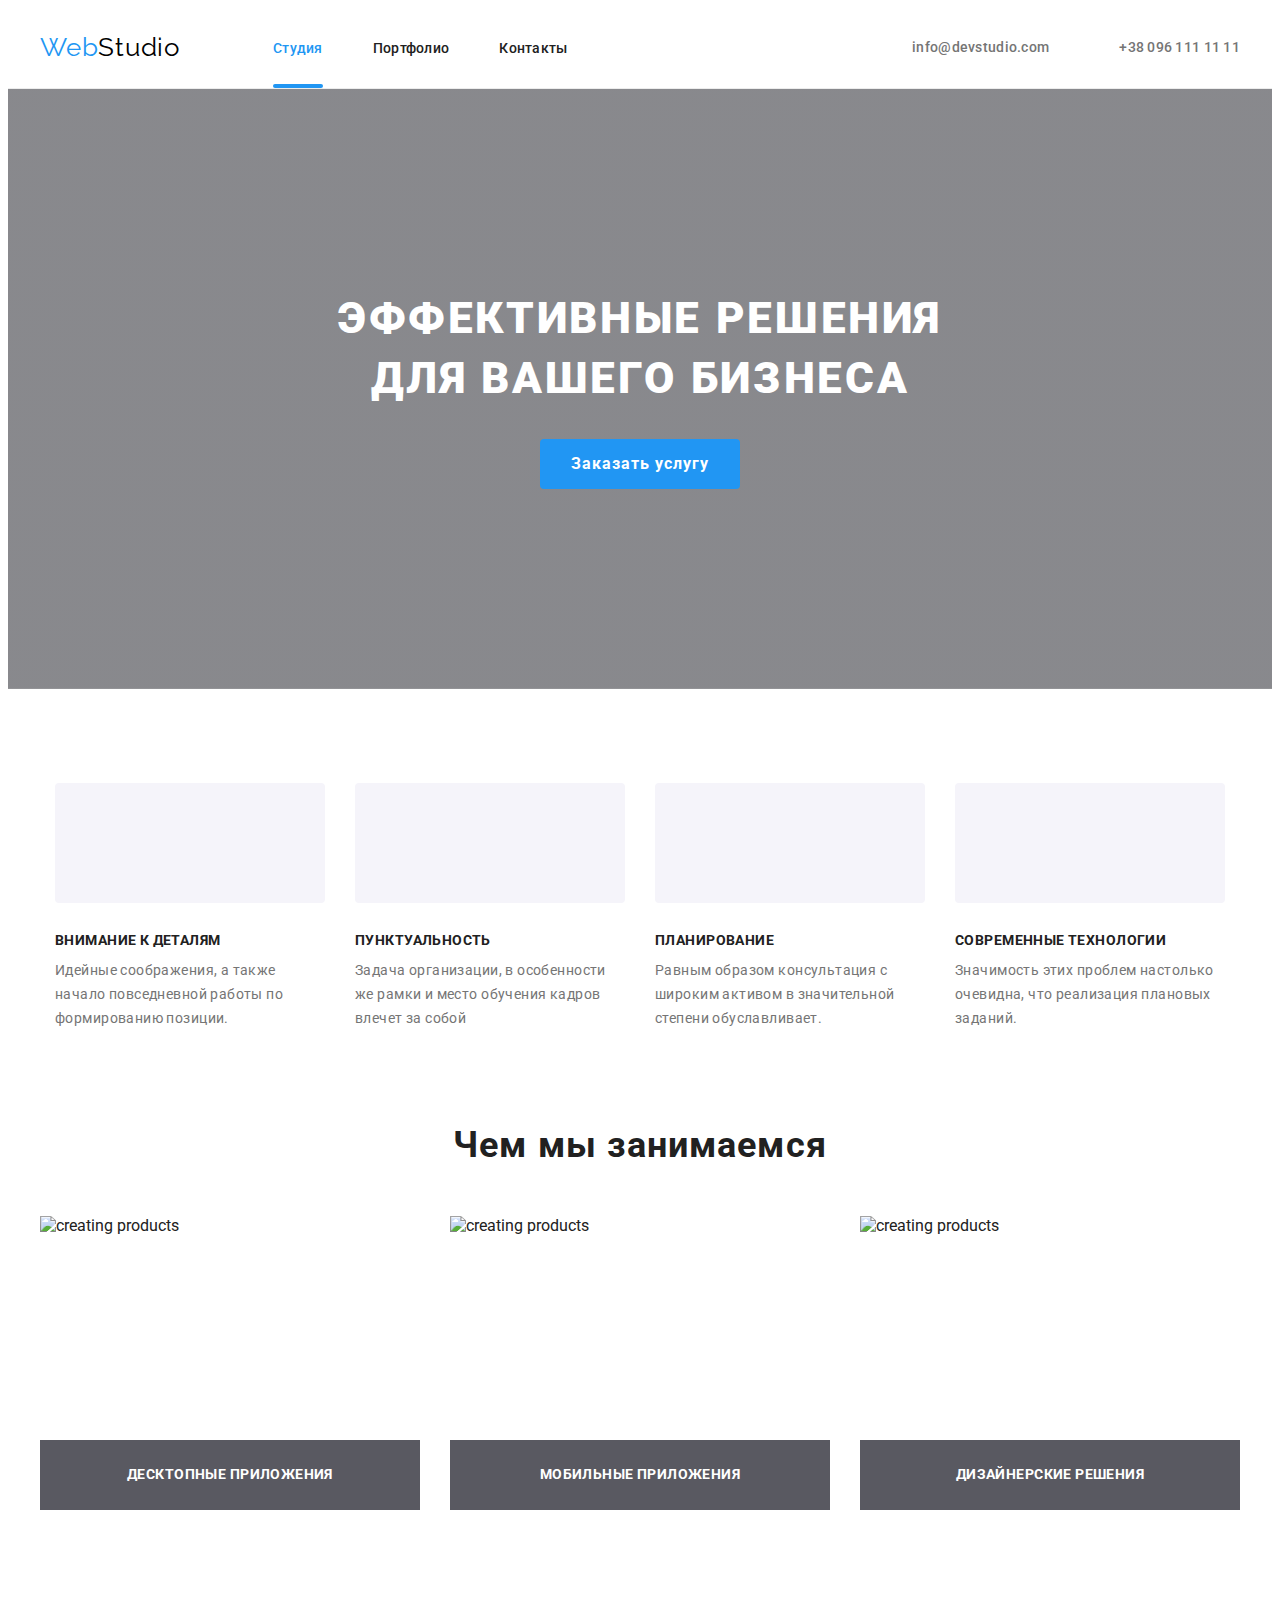
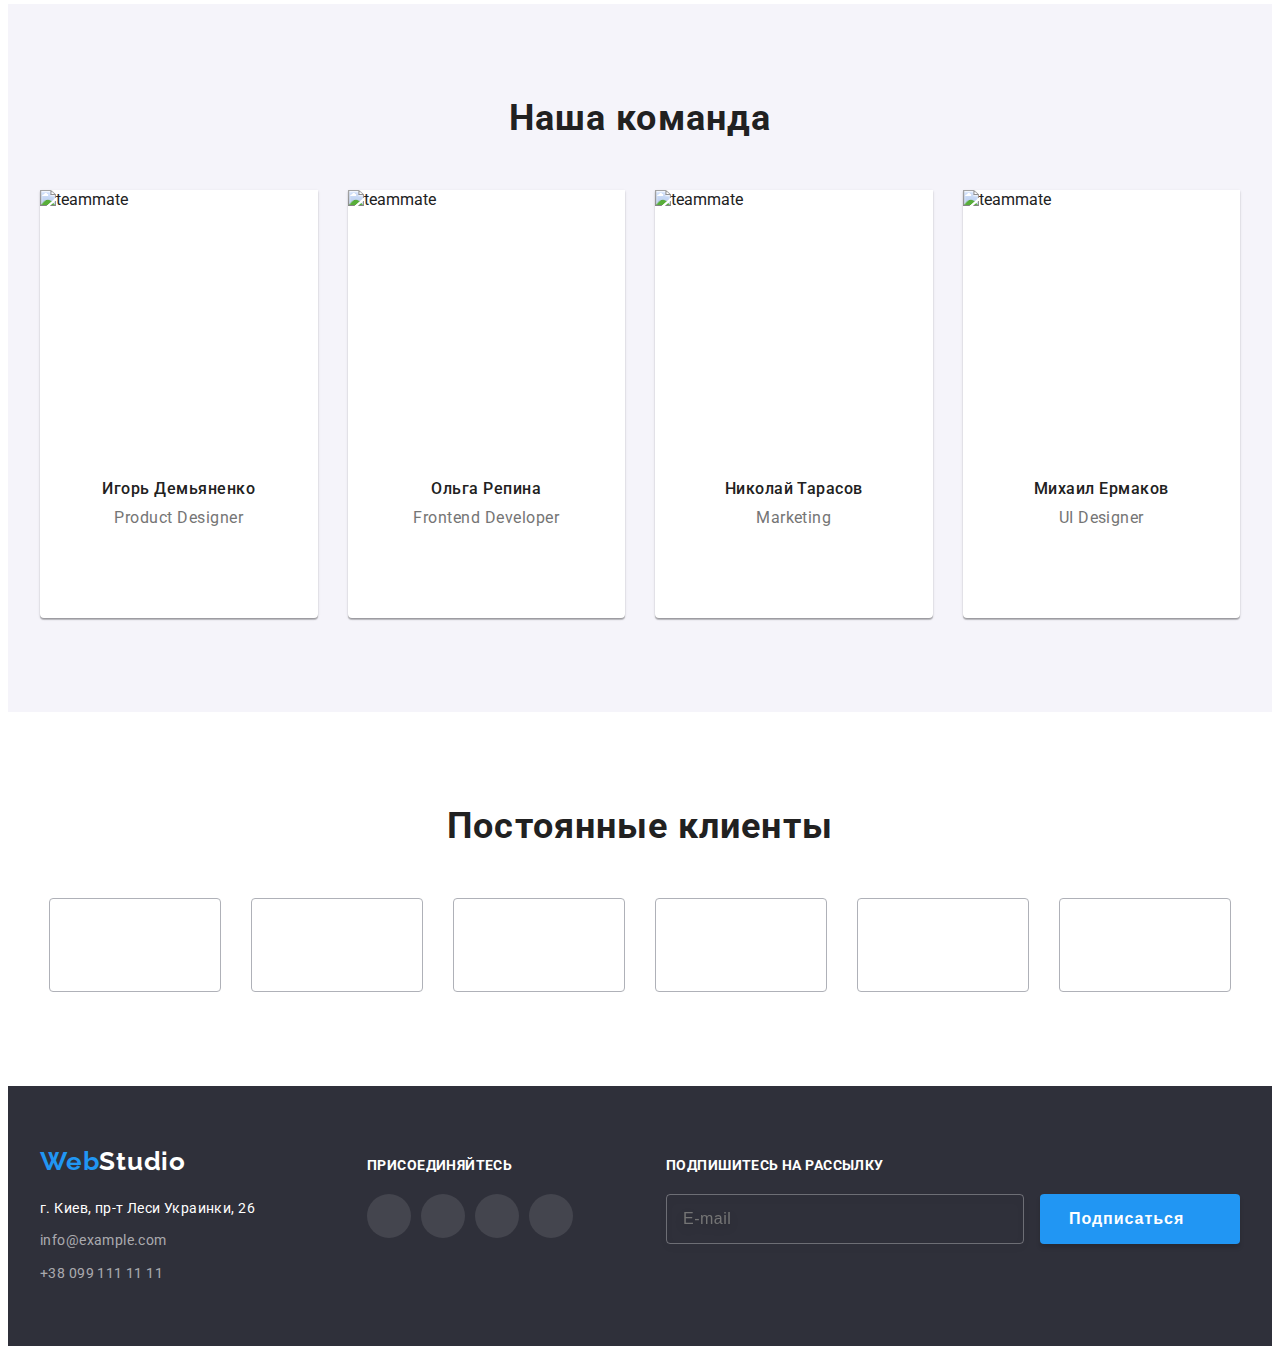
==== index.html @ 1bbb50ca "зробив sass" ====
<!DOCTYPE html>
<html lang="ru">
<head>
    <meta charset="UTF-8">
    <meta http-equiv="X-UA-Compatible" content="IE=edge">
    <meta name="viewport" content="width=device-width, initial-scale=1.0">
    <title>Webstudio</title>
    <link rel="preconnect" href="https://fonts.googleapis.com">
    <link rel="preconnect" href="https://fonts.gstatic.com" crossorigin>
    <link href="https://fonts.googleapis.com/css2?family=Raleway:wght@700&family=Roboto:wght@400;500;700;900&display=swap"
        rel="stylesheet">
    <link rel="stylesheet" href="./css/modern-normalize.css">
    <link rel="stylesheet" href="./css/main.css">
    
</head>
<body>
    <header class="header">
        <div class="container header-container">
        <nav class="navigation">
            <a class="header-logo" href="./index.html"><span class="current">Web</span>Studio</a>
                <ul class="header-list">
                    <li class="navigation-item"><a href="./index.html" class="navigation-link nav-underline"> <span class="current">Студия</span></a></li>
                    <li class="navigation-item"><a href="./portfolio.html" class="navigation-link">Портфолио</a></li>
                    <li class="navigation-item"><a href="" class="navigation-link">Контакты</a></li>
                </ul>
        </nav>
            <ul class="header-link">
                <li class="header-item"><a href="mailto:info@devstudio.com" class="header-link-mail">
                    <svg class="mail-icon" width="16" height="16"><use href="./images/icons.svg#icon-envelope"></use></svg>info@devstudio.com</a></li>
                <li class="header-item"><a href="tel:+380961111111" class="header-link-tel">
                    <svg class="tel-icon" width="10" height="16"><use href="./images/icons.svg#icon-smartphone"></use></svg>+38 096 111 11 11</a> </li>
            </ul>
        </div>
    </header>
    <main>

        <section class="hero">
            <div class="container">
                <h1 class="hero-slogan">Эффективные решения для вашего бизнеса</h1>
                <button type="button" class="hero-btn" data-modal-open>Заказать услугу</button> 
            </div>
        </section>    

        <section class="section">
            <div class="container">
            <h2 class="visually-hidden">Наши преимущества</h2>
            <ul class="about-list">
                <li class="about-item">
                    <div class="about-item-icon">
                        <svg class="item-icon" width="70" height="70">
                            <use href="./images/icons.svg#icon-antenna"></use>
                        </svg>
                    </div>
                    <h3 class="about-subtitle">Внимание к деталям</h3>
                    <p class="about-desc">Идейные соображения, а также начало повседневной работы по формированию позиции.</p>
                </li>
                <li class="about-item">
                    <div class="about-item-icon">
                        <svg class="item-icon" width="70" height="70">
                            <use href="./images/icons.svg#icon-clock"></use>
                        </svg>
                    </div>
                    <h3 class="about-subtitle">Пунктуальность</h3>
                    <p class="about-desc">Задача организации, в особенности же рамки и место обучения кадров влечет за собой</p>
                </li>
                <li class="about-item">
                    <div class="about-item-icon">
                        <svg class="item-icon" width="70" height="70">
                            <use href="./images/icons.svg#icon-diagram"></use>
                        </svg>
                    </div>
                    <h3 class="about-subtitle">Планирование</h3>
                    <p class="about-desc">Равным образом консультация с широким активом в значительной степени обуславливает.</p>
                </li>
                <li class="about-item">
                    <div class="about-item-icon">
                        <svg class=" " width="70" height="70">
                            <use href="./images/icons.svg#icon-astronaut"></use>
                        </svg>
                    </div>
                    <h3 class="about-subtitle">Современные технологии</h3>
                    <p class="about-desc">Значимость этих проблем настолько очевидна, что реализация плановых заданий.</p>
                </li>
            </ul>
            </div>
        </section>

        <section class="section about-tasks">
            <div class="container ">
            <h2 class="title title-about-tasks">Чем мы занимаемся</h2>
            <ul class="about-tasks-list">
                <li class="about-tasks-item">
                    <img src="./images/box-1.jpg" alt="creating products" width="370" height="294">
                    <h3 class="about-tasks-products">Десктопные приложения</h3>
                </li> 
                <li class="about-tasks-item">
                    <img src="./images/box-2.jpg" alt="creating products" width="370" height="294">
                    <h3 class="about-tasks-products">Мобильные приложения</h3>
                </li>
                <li class="about-tasks-item">
                    <img src="./images/box-3.jpg" alt="creating products" width="370" height="294">
                    <h3 class="about-tasks-products">Дизайнерские решения</h3>
                </li>
            </ul>
            </div>
        </section>

        <section class="section about-team">
            <div class="container">
            <h2 class="title">Наша команда</h2>
            <ul class="about-team-list">
                <li class="about-team-item">
                    <img src="./images/img-1.jpg" alt="teammate" width="270" height="260">
                    <div class="about-team-content">
                        <h3  class="workman">Игорь Демьяненко</h3>
                        <p class="speciality" lang="en">Product Designer</p>
                        <ul class="workman-social-list">
                            <li class="workman-social-item">
                                <a href="" class="workman-social-link">
                                <svg class="workman-social-icon" width="20" height="20">
                                    <use href="./images/icons.svg#icon-instagram"></use>
                                </svg>
                                </a>
                            </li>
                            <li class="workman-social-item">
                                <a href="" class="workman-social-link">
                                    <svg class="workman-social-icon" width="20" height="20">
                                    <use href="./images/icons.svg#icon-twitter"></use>
                                    </svg>
                                </a>
                            </li>
                            <li class="workman-social-item">
                                <a href="" class="workman-social-link">
                                    <svg class="workman-social-icon" width="20" height="20">
                                    <use href="./images/icons.svg#icon-facebook"></use>
                                    </svg>
                                </a>
                            </li>
                            <li class="workman-social-item">
                                <a href="" class="workman-social-link">
                                    <svg class="workman-social-icon" width="20" height="20">
                                    <use href="./images/icons.svg#icon-linkedin"></use>
                                    </svg>
                                </a>
                            </li>
                        </ul>
                    </div>
                </li>
                <li class="about-team-item">
                    <img src="./images/img-2.jpg" alt="teammate" width="270" height="260">
                    <div class="about-team-content">
                        <h3 class="workman">Ольга Репина</h3>
                        <p class="speciality" lang="en">Frontend Developer</p>
                        <ul class="workman-social-list">
                            <li class="workman-social-item">
                                <a href="" class="workman-social-link">
                                    <svg class="workman-social-icon" width="20" height="20">
                                        <use href="./images/icons.svg#icon-instagram"></use>
                                    </svg>
                                </a>
                            </li>
                            <li class="workman-social-item ">
                                <a href="" class="workman-social-link">
                                    <svg class="workman-social-icon" width="20" height="20">
                                        <use href="./images/icons.svg#icon-twitter"></use>
                                    </svg>
                                </a>
                            </li>
                            <li class="workman-social-item">
                                <a href="" class="workman-social-link">
                                    <svg class="workman-social-icon" width="20" height="20">
                                        <use href="./images/icons.svg#icon-facebook"></use>
                                    </svg>
                                </a>
                            </li>
                            <li class="workman-social-item">
                                <a href="" class="workman-social-link">
                                    <svg class="workman-social-icon" width="20" height="20">
                                        <use href="./images/icons.svg#icon-linkedin"></use>
                                    </svg>
                                </a>
                            </li>
                        </ul>
                    </div> 
                </li>
                <li class="about-team-item">
                    <img src="./images/img-3.jpg" alt="teammate" width="270" height="260">
                    <div class="about-team-content"> 
                        <h3 class="workman">Николай Тарасов</h3>
                        <p class="speciality" lang="en">Marketing</p>
                        <ul class="workman-social-list">
                            <li class="workman-social-item">
                                <a href="" class="workman-social-link">
                                    <svg class="workman-social-icon" width="20" height="20">
                                        <use href="./images/icons.svg#icon-instagram"></use>
                                    </svg>
                                </a>
                            </li>
                            <li class="workman-social-item">
                                <a href="" class="workman-social-link">
                                    <svg class="workman-social-icon" width="20" height="20">
                                        <use href="./images/icons.svg#icon-twitter"></use>
                                    </svg>
                                </a>
                            </li>
                            <li class="workman-social-item">
                                <a href="" class="workman-social-link">
                                    <svg class="workman-social-icon" width="20" height="20">
                                        <use href="./images/icons.svg#icon-facebook"></use>
                                    </svg>
                                </a>
                            </li>
                            <li class="workman-social-item">
                                <a href="" class="workman-social-link">
                                    <svg class="workman-social-icon" width="20" height="20">
                                        <use href="./images/icons.svg#icon-linkedin"></use>
                                    </svg>
                                </a>
                            </li>
                        </ul>
                    </div>
                </li>
                <li class="about-team-item">
                    <img src="./images/img-4.jpg" alt="teammate" width="270" height="260">
                    <div class="about-team-content"> 
                        <h3 class="workman">Михаил Ермаков</h3>
                        <p class="speciality" lang="en">UI Designer</p>
                        <ul class="workman-social-list">
                            <li class="workman-social-item">
                                <a href="" class="workman-social-link">
                                    <svg class="workman-social-icon" width="20" height="20">
                                        <use href="./images/icons.svg#icon-instagram"></use>
                                    </svg>
                                </a>
                            </li>
                            <li class="workman-social-item">
                                <a href="" class="workman-social-link">
                                    <svg class="workman-social-icon" width="20" height="20">
                                        <use href="./images/icons.svg#icon-twitter"></use>
                                    </svg>
                                </a>
                            </li>
                            <li class="workman-social-item">
                                <a href="" class="workman-social-link">
                                    <svg class="workman-social-icon" width="20" height="20">
                                        <use href="./images/icons.svg#icon-facebook"></use>
                                    </svg>
                                </a>
                            </li>
                            <li class="workman-social-item">
                                <a href="" class="workman-social-link">
                                    <svg class="workman-social-icon" width="20" height="20">
                                        <use href="./images/icons.svg#icon-linkedin"></use>
                                    </svg>
                                </a>
                            </li>
                        </ul>
                    </div>
                </li>
            </ul>
            </div>
        </section>

        <section class="section clients">
            <div class="container">
                <h2 class="title">Постоянные клиенты</h2>
                <ul class="clients-links-list">
                    <li class="clients-links-item">
                        <a class="client-link" href=""><svg class="client-link-icon"> 
                            <use href="./images/icons.svg#icon-first-client"></use>
                        </svg></a></li>
                    <li class="clients-links-item">
                        <a class="client-link" href=""><svg class="client-link-icon">
                        <use href="./images/icons.svg#icon-second-client"></use>
                    </svg></a></li>
                    <li class="clients-links-item">
                        <a class="client-link" href=""><svg class="client-link-icon">
                        <use href="./images/icons.svg#icon-third-client"></use>
                    </svg></a></li>
                    <li class="clients-links-item">
                        <a class="client-link" href=""><svg class="client-link-icon">
                        <use href="./images/icons.svg#icon-fourth-client"></use>
                    </svg></a></li>
                    <li class="clients-links-item">
                        <a class="client-link" href=""><svg class="client-link-icon">
                        <use href="./images/icons.svg#icon-fifth-client"></use>
                    </svg></a></li>
                    <li class="clients-links-item">
                        <a class="client-link" href=""><svg class="client-link-icon">
                        <use href="./images/icons.svg#icon-sixth-client"></use>
                    </svg></a></li>
                </ul>
            </div>
        </section>

    </main>

    <footer class="footer">
        <div class="container">
            <div class="footer-container">
                <div class="main-address">
                <a class="footer-logo" href="./index.html"><span class="current">Web</span>Studio</a>
                <address class="footer-contacts">
                    <ul class="footer-list">
                        <li class="footer-item-map">
                            <a class="footer-link-map" href="https://goo.gl/maps/9u9kL7aFhhk2bSxa9" target="_blank" rel="noopener noreferrer nofollow">г. Киев, пр-т Леси Украинки, 26</a>
                        </li>
                        <li class="footer-item-mail">
                            <a class="footer-link" href="mailto:info@example.com">info@example.com</a>
                        </li>
                        <li class="footer-item-tel">
                            <a class="footer-link" href="tel:+380991111111">+38 099 111 11 11</a>
                        </li>
                    </ul>
                </address>
                </div>
                <div class="footer-social-links">
                    <p class="footer-subtitle">присоединяйтесь</p>
                    <ul class="footer-social-list">
                        <li class="footer-social-item">
                        <a class="footer-social-link" href="">
                            <svg class="footer-social-icon" width="20" height="20">
                                <use href="./images/icons.svg#icon-instagram"></use>
                            </svg>
                        </a>
                        </li>
                        <li class="footer-social-item">
                        <a class="footer-social-link" href="">
                            <svg class="footer-social-icon" width="20" height="20">
                                <use href="./images/icons.svg#icon-twitter"></use>
                            </svg>
                        </a>
                        </li>
                        <li class="footer-social-item">
                        <a class="footer-social-link" href="">
                            <svg class="footer-social-icon" width="20" height="20">
                                <use href="./images/icons.svg#icon-facebook"></use>
                            </svg>
                        </a>
                        </li>
                        <li class="footer-social-item">
                        <a class="footer-social-link" href="">
                            <svg class="footer-social-icon" width="20" height="20">
                                <use href="./images/icons.svg#icon-linkedin"></use>
                            </svg>
                        </a>
                        </li>
                    </ul>
                </div>
                <div class="subscription">
                    <p class="footer-subtitle">Подпишитесь на рассылку</p>
                    <form class="footer-form">
                        <input class="footer-form-input" type="email" name="user-email" id="email" placeholder="E-mail" required>
                        <button class="subscription-btn" type="submit">Подписаться 
                            <svg class="subscription-icon" width="24" height="24">
                                <use href="./images/icons.svg#icon-send">
                                </use>
                            </svg>
                        </button>
                    </form>
                </div>
            </div>
        </div>
    </footer>
    <div class="backdrop is-hidden" data-modal>
        <div class="modal">
            <p class="modal-title">Оставьте свои данные, мы вам перезвоним</p>
            <form class="form modal-form">
                <div role="group" class="form-field">
                    <label class="form-label" for="name">Имя</label>
                    <div class="modal-input-wrap">
                        <input class="form-input" type="text" name="user-name" id="name" required>
                        <svg class="modal-icon" width="18" height="18">
                            <use href="./images/icons.svg#icon-person-black"></use>
                        </svg>
                    </div>
                </div>
                <div role="group" class="form-field">
                    <label class="form-label" for="tel">Телефон</label>
                    <div class="modal-input-wrap">
                        <input class="form-input" type="tel" name="user-number" id="tel" required>
                        <svg class="modal-icon" width="18" height="18">
                            <use href="./images/icons.svg#icon-phone-black"></use>
                        </svg>
                    </div>
                </div>
                <div role="group" class="form-field">
                    <label class="form-label" for="modal-email">Почта</label>
                    <div class="modal-input-wrap">
                        <input class="form-input" type="email" name="user-email" id="modal-email">
                        <svg class="modal-icon" width="18" height="18">
                            <use href="./images/icons.svg#icon-email-black"></use>
                        </svg>
                    </div>
                </div>
                <div role="group" class="modal-comment form-field">
                    <label class="form-label" for="comment">Комментарий</label>
                    <textarea class="form-comment" name="comment" id="comment" placeholder="Введите текст"></textarea>
                </div>
                <div class="checkbox-block form-field">
                    <input type="checkbox" 
                        class="modal-check visually-hidden" 
                        name="modal-check" 
                        id="modal-check" 
                        value=""> 
                    <label for="modal-check" class="modal-check-text">
                        <span>
                            <svg class="modal-check-icon" width="16" height="15">
                                <use href="./images/icons.svg#icon-check"></use>
                            </svg>
                        </span> 
                        Соглашаюсь с рассылкой и принимаю <a class="policy-link" href="">Условия договора</a> 
                    </label>
                </div>
                <div class="modal-submit">
                    <button class="modal-submit-btn" type="submit">Отправить</button>
                </div>
            </form>
            <button type="button" class="close-modal" data-modal-close>
                <svg class="close-modal-icon" width="11" height="11">
                    <use href="./images/icons.svg#icon-close-modal"></use>
                </svg>
            </button>
        </div>
    </div>
    <script src="./js/modal.js"></script>
    
</body>
</html>
---- css/main.css ----
:root {
  --accent-color: #2196F3;
  --header-logo-color: #000000;
  --navigation-text-color: #212121;
  --header-text-color: #757575;
  --hero-text-color: #FFFFFF;
  --hero-back-color: #2196F3;
  --about-subtitle-color: #212121;
  --about-desc-color: #757575;
  --title-text-color: #212121;
  --footer-logo-color: #FFFFFF;
  --footer-text-color: #FFFFFF;
  --footer-links-color: rgba(255, 255, 255, 0.6);
  --hero-background-color: #C4C4C4;
  --filter-title-color:#212121;
  --footer-back-color: #2F303A;
  --timing-function: cubic-bezier(0.4, 0, 0.2, 1);
}

p, h1, h2, h3, h4, h5, h6 {
  margin: 0;
}

ul {
  list-style: none;
  margin: 0;
  padding: 0;
}

button {
  cursor: pointer;
}

img {
  display: block;
}

body {
  font-family: "Roboto", sans-serif;
  color: #212121;
}

a {
  text-decoration: none;
}

textarea {
  resize: none;
}

.current {
  color: var(--accent-color);
}

.container {
  width: 1200px;
  padding-left: 15px;
  padding-right: 15px;
  margin: 0 auto;
}

.visually-hidden {
  position: absolute;
  white-space: nowrap;
  width: 1px;
  height: 1px;
  overflow: hidden;
  border: 0;
  padding: 0;
  clip: rect(0 0 0 0);
  clip-path: inset(50%);
  margin: -1px;
}

.header {
  padding-top: 24px;
  padding-bottom: 25px;
  border-bottom: 1px solid #ECECEC;
}

.header-container {
  display: flex;
  align-items: center;
}

.navigation {
  display: flex;
  align-items: center;
}

.header-logo {
  font-family: "Raleway", sans-serif;
  font-size: 26px;
  line-height: 1.2;
  letter-spacing: 0.03em;
  color: var(--header-logo-color);
  margin-right: 93px;
}

.header-list {
  display: flex;
}

.navigation-item + .navigation-item {
  margin-left: 50px;
}

.navigation-link {
  position: relative;
  font-weight: 500;
  font-size: 14px;
  line-height: 1.14;
  letter-spacing: 0.02em;
  color: var(--navigation-text-color);
  padding-top: 32px;
  padding-bottom: 32px;
  transition: color 250ms var(--timing-function);
}

.navigation-link:hover, .navigation-link:focus {
  color: var(--accent-color);
}

.nav-underline::after {
  content: "";
  position: absolute;
  left: 0;
  bottom: 0;
  display: block;
  width: 100%;
  height: 4px;
  border-radius: 2px;
  background-color: var(--accent-color);
  transition: opacity 250ms var(--timing-function);
}

.header-link {
  display: flex;
  margin-left: auto;
}

.header-item {
  margin-left: 50px;
}

.header-link-mail, .header-link-tel {
  align-items: center;
  display: flex;
  font-weight: 500;
  font-size: 14px;
  line-height: 1.14;
  letter-spacing: 0.02em;
  color: var(--header-text-color);
  transition: color 250ms var(--timing-function);
}

.header-link-mail:hover, .header-link-mail:focus, .header-link-tel:hover, .header-link-tel:focus {
  color: var(--accent-color);
}

.mail-icon, .tel-icon {
  fill: currentColor;
  margin-right: 10px;
}

.hero {
  background-color: var(--hero-background-color);
  background-image: linear-gradient(rgba(47, 48, 58, 0.4), rgba(47, 48, 58, 0.4)), url(../images/hero-bg.jpg);
  background-repeat: no-repeat;
  background-position: center;
  background-size: cover;
  text-align: center;
  padding: 200px 0;
  max-width: 1600px;
  margin: 0 auto;
}

.hero-slogan {
  font-weight: 900;
  font-size: 44px;
  line-height: 1.36;
  text-align: center;
  letter-spacing: 0.06em;
  text-transform: uppercase;
  color: var(--hero-text-color);
  width: 696px;
  margin: 0 auto;
}

.hero-btn {
  font-family: inherit;
  font-weight: 700;
  font-size: 16px;
  line-height: 1.87;
  letter-spacing: 0.06em;
  background-color: var(--accent-color);
  color: var(--hero-text-color);
  border-radius: 4px;
  border: 0px;
  min-width: 200px;
  height: 50px;
  margin-top: 30px;
  transition: box-shadow 250ms var(--timing-function);
}

.hero-btn:hover, .hero-btn:focus {
  box-shadow: 0px 4px 4px rgba(0, 0, 0, 0.15);
}

.section {
  padding-top: 94px;
  padding-bottom: 94px;
}

.about-list {
  display: flex;
  justify-content: center;
}

.about-item {
  width: 270px;
}

.about-item-icon {
  height: 120px;
  background: #F5F4FA;
  border-radius: 4px;
  display: flex;
  align-items: center;
  justify-content: center;
}

.item-icon {
  display: flex;
}

.about-item + .about-item {
  margin-left: 30px;
}

.about-subtitle {
  font-weight: bold;
  font-size: 14px;
  line-height: 1.14;
  letter-spacing: 0.03em;
  text-transform: uppercase;
  color: var(--about-subtitle-color);
  margin-bottom: 10px;
  margin-top: 30px;
}

.about-desc {
  font-size: 14px;
  line-height: 1.71;
  letter-spacing: 0.03em;
  color: var(--about-desc-color);
}

.title {
  font-size: 36px;
  line-height: 1.16;
  text-align: center;
  letter-spacing: 0.03em;
  color: var(--title-text-color);
  margin-bottom: 50px;
}

.about-tasks {
  padding-top: 0px;
}

.about-tasks-list {
  display: flex;
  margin-left: -30px;
  margin-bottom: -30px;
  flex-wrap: wrap;
}

.about-tasks-item {
  position: relative;
  flex-basis: calc(100% / 3 - 30px);
  margin-left: 30px;
  margin-bottom: 30px;
}

.about-tasks-products {
  position: absolute;
  bottom: 0;
  width: 100%;
  height: 70px;
  display: flex;
  justify-content: center;
  align-items: center;
  font-weight: 700;
  font-size: 14px;
  line-height: 1.14;
  letter-spacing: 0.03em;
  text-transform: uppercase;
  background: rgba(47, 48, 58, 0.8);
  color: #FFFFFF;
}

.about-team {
  background: #F5F4FA;
}

.about-team-list {
  display: flex;
  margin-left: -30px;
  margin-bottom: -30px;
  flex-wrap: wrap;
}

.about-team-item {
  flex-basis: calc(100% / 4 - 30px);
  margin-left: 30px;
  margin-bottom: 30px;
  box-shadow: 0px 1px 3px rgba(0, 0, 0, 0.12), 0px 1px 1px rgba(0, 0, 0, 0.14), 0px 2px 1px rgba(0, 0, 0, 0.2);
  background: #FFFFFF;
  border-radius: 0px 0px 4px 4px;
}

.about-team-content {
  text-align: center;
  padding-top: 30px;
  padding-bottom: 30px;
}

.workman {
  font-weight: 500;
  font-size: 16px;
  line-height: 1.18;
  letter-spacing: 0.03em;
  color: var(--title-text-color);
  margin-bottom: 10px;
}

.speciality {
  font-size: 16px;
  line-height: 1.18;
  letter-spacing: 0.03em;
  color: var(--about-desc-color);
  margin-bottom: 16px;
}

.workman-social-list {
  display: flex;
  justify-content: center;
}

.workman-social-link {
  width: 44px;
  height: 44px;
  border-radius: 50%;
  display: flex;
  align-items: center;
  justify-content: center;
  color: #AFB1B8;
  transition: color 250ms var(--timing-function), background-color 250ms var(--timing-function);
}

.workman-social-link:hover, .workman-social-link:focus {
  color: #FFFFFF;
  background-color: var(--accent-color);
}

.workman-social-icon {
  fill: currentColor;
}

.clients-links-list {
  display: flex;
  justify-content: center;
}

.clients-links-item + .clients-links-item {
  margin-left: 30px;
}

.client-link {
  width: 170px;
  height: 92px;
  border: 1px solid;
  display: flex;
  align-items: center;
  justify-content: center;
  border-radius: 4px;
  color: #afb1b8;
  transition: color 250ms var(--timing-function), border-color 250ms var(--timing-function);
}

.client-link:hover, .client-link:focus {
  color: var(--accent-color);
  border-color: var(--accent-color);
}

.client-link-icon {
  width: 106px;
  height: 60px;
  fill: currentColor;
}

.footer {
  background-color: var(--footer-back-color);
  max-width: 1600px;
  margin: 0 auto;
  padding-top: 60px;
  padding-bottom: 60px;
}

.footer-container {
  display: flex;
  align-items: baseline;
}

.main-address {
  flex-grow: 1;
  margin-right: 70px;
}

.footer-logo {
  display: block;
  font-family: "Raleway", sans-serif;
  font-weight: 700;
  font-size: 26px;
  line-height: 1.19;
  letter-spacing: 0.03em;
  color: var(--footer-logo-color);
  margin-bottom: 20px;
}

.footer-link-map {
  font-style: normal;
  font-size: 14px;
  line-height: 1.71;
  letter-spacing: 0.03em;
  color: white;
  margin-bottom: 9px;
  transition: color 250ms var(--timing-function);
}

.footer-link-map:hover, .footer-link-map:focus {
  color: var(--accent-color);
}

.footer-link {
  font-style: normal;
  font-size: 14px;
  line-height: 1.71;
  letter-spacing: 0.03em;
  color: var(--footer-links-color);
  transition: color 250ms var(--timing-function);
}

.footer-link:hover, .footer-link:focus {
  color: var(--accent-color);
}

.footer-item-map {
  margin-bottom: 9px;
}

.footer-item-mail {
  margin-bottom: 9px;
}

.footer-subtitle {
  display: inline-block;
  font-weight: 700;
  font-size: 14px;
  line-height: 1.14;
  letter-spacing: 0.03em;
  text-transform: uppercase;
  color: var(--footer-text-color);
  margin-bottom: 20px;
}

.footer-social-list {
  display: flex;
  justify-content: center;
}

.footer-social-item + .footer-social-item {
  margin-left: 10px;
}

.footer-social-link {
  width: 44px;
  height: 44px;
  border-radius: 50%;
  display: flex;
  align-items: center;
  justify-content: center;
  background: rgba(255, 255, 255, 0.1);
  transition: background-color 250ms var(--timing-function);
}

.footer-social-link:hover, .footer-social-link:focus {
  background-color: var(--accent-color);
}

.footer-social-icon {
  fill: var(--footer-text-color);
}

.subscription {
  margin-left: 93px;
}

.footer-form {
  justify-content: space-between;
}

.footer-form-input {
  width: 358px;
  height: 50px;
  background-color: transparent;
  border: 1px solid rgba(255, 255, 255, 0.3);
  box-sizing: border-box;
  filter: drop-shadow(0px 4px 4px rgba(0, 0, 0, 0.15));
  border-radius: 4px;
  padding-left: 16px;
  color: rgba(255, 255, 255, 0.6);
  font-size: 16px;
  line-height: 1.25;
  letter-spacing: 0.03em;
  display: inline-block;
}

.subscription-btn {
  width: 200px;
  height: 50px;
  background-color: var(--accent-color);
  box-shadow: 0px 4px 4px rgba(0, 0, 0, 0.15);
  border-radius: 4px;
  border: 0px;
  font-weight: 700;
  font-size: 16px;
  line-height: 1.87;
  letter-spacing: 0.06em;
  color: #FFFFFF;
  margin-left: 12px;
  padding: 10px 28px 10px 29px;
  display: inline-flex;
  align-items: center;
}

.subscription-icon {
  margin-left: 10px;
}

.backdrop {
  position: fixed;
  top: 0px;
  left: 0px;
  width: 100%;
  height: 100%;
  background-color: rgba(0, 0, 0, 0.2);
  opacity: 1;
  transition: opacity 250ms var(--timing-function);
}

.backdrop.is-hidden {
  opacity: 0;
  pointer-events: none;
}

.modal {
  position: absolute;
  top: 50%;
  left: 50%;
  transform: translate(-50%, -50%);
  min-width: 528px;
  min-height: 581px;
  background-color: #FFFFFF;
  padding: 15px;
  box-shadow: 0px 1px 3px rgba(0, 0, 0, 0.12), 0px 1px 1px rgba(0, 0, 0, 0.14), 0px 2px 1px rgba(0, 0, 0, 0.2);
  border-radius: 4px;
  padding: 40px;
}

.modal-title {
  font-style: normal;
  font-weight: 700;
  font-size: 20px;
  line-height: 1.15;
  text-align: center;
  letter-spacing: 0.03em;
  color: var(--about-subtitle-color);
  margin-bottom: 12px;
}

.form {
  width: 448px;
}

.form-field {
  display: flex;
  flex-direction: column;
  margin-bottom: 10px;
}

.form-label {
  display: block;
  font-style: normal;
  font-weight: normal;
  font-size: 12px;
  line-height: 1.16;
  letter-spacing: 0.01em;
  color: #757575;
  margin-bottom: 4px;
  position: relative;
}

.modal-input-wrap {
  position: relative;
}

.form-input {
  width: 100%;
  height: 40px;
  border: 1px solid rgba(33, 33, 33, 0.2);
  box-sizing: border-box;
  border-radius: 4px;
  padding-left: 42px;
  outline: none;
  cursor: pointer;
  transition: border-color 250ms var(--timing-function);
}

.form-input:focus {
  border-color: var(--accent-color);
}

.modal-icon {
  position: absolute;
  top: 50%;
  left: 12px;
  transform: translateY(-50%);
  transition: filter 250ms var(--timing-function), fill 250ms var(--timing-function);
}

.form-input:focus + .modal-icon {
  fill: var(--accent-color);
  filter: drop-shadow(0px 4px 4px rgba(0, 0, 0, 0.25));
}

.modal-comment {
  margin-bottom: -10px;
}

.form-comment {
  width: 100%;
  height: 120px;
  padding: 12px 16px;
  border: 1px solid rgba(33, 33, 33, 0.2);
  border-radius: 4px;
  outline: none;
  cursor: pointer;
  font: inherit;
  transition: border-color 250ms var(--timing-function);
}

.form-comment:focus {
  border-color: var(--accent-color);
}

.form-comment::placeholder {
  font-size: 14px;
  line-height: 1.14;
  letter-spacing: 0.01em;
  color: rgba(117, 117, 117, 0.5);
}

.checkbox-block {
  margin-top: 20px;
  margin-bottom: 30px;
  display: flex;
  align-items: center;
  justify-content: center;
}

.modal-check-text {
  display: flex;
  align-items: center;
  font-size: 14px;
  line-height: 1.71;
  letter-spacing: 0.03em;
  color: #757575;
}

.modal-check-icon {
  fill: transparent;
}

.modal-check-text span {
  width: 16px;
  height: 15px;
  border: 2px solid var(--about-subtitle-color);
  border-radius: 2px;
  margin-right: 7px;
  display: flex;
  align-items: center;
  justify-content: center;
}

.modal-check:checked + .modal-check-text > span {
  background-color: #2196F3;
  border: none;
}

.modal-check:checked + .modal-check-text svg {
  fill: var(--footer-logo-color);
}

.modal-submit {
  display: flex;
  justify-content: center;
}

.modal-submit-btn {
  width: 200px;
  height: 50px;
  background: #2196F3;
  box-shadow: 0px 4px 4px rgba(0, 0, 0, 0.15);
  border-radius: 4px;
  border: none;
  font-weight: 700;
  font-size: 16px;
  line-height: 1.87;
  letter-spacing: 0.06em;
  color: #FFFFFF;
}

.policy-link {
  text-decoration-line: underline;
  color: #2196F3;
}

.close-modal {
  position: absolute;
  width: 30px;
  height: 30px;
  background: #FFFFFF;
  border: 1px solid rgba(0, 0, 0, 0.1);
  border-radius: 50%;
  top: 8px;
  right: 8px;
}

.close-modal-icon {
  padding: auto;
  cursor: pointer;
  transition: fill 250ms var(--timing-function);
}

.close-modal-icon:hover {
  fill: var(--accent-color);
}

.filter-item + .filter-item {
  margin-left: 8px;
}

.filter-btn {
  font-family: inherit;
  font-weight: 500;
  font-size: 16px;
  line-height: 1.62;
  text-align: center;
  letter-spacing: 0.03em;
  border: 0px;
  border-radius: 4px;
  padding-top: 6px;
  padding-right: 22px;
  padding-bottom: 6px;
  padding-left: 22px;
  transition: color 250ms var(--timing-function), background-color 250ms var(--timing-function), box-shadow 250ms var(--timing-function);
}

.filter-btn:hover, .filter-btn:focus {
  color: var(--hero-text-color);
  background-color: var(--accent-color);
  box-shadow: 0px 3px 1px rgba(0, 0, 0, 0.1), 0px 1px 2px rgba(0, 0, 0, 0.08), 0px 2px 2px rgba(0, 0, 0, 0.12);
}

.filter-list {
  display: flex;
  margin-bottom: 50px;
  justify-content: center;
}

.projects-list {
  display: flex;
  margin-left: -30px;
  margin-bottom: -30px;
  flex-wrap: wrap;
}

.projects-item {
  flex-basis: calc(100% / 9 - 30px);
  margin-left: 30px;
  margin-bottom: 30px;
}

.projects-item-link {
  display: inline-block;
  transition: background-color 250ms var(--timing-function), box-shadow 250ms var(--timing-function);
}

.projects-item-link:hover, .projects-item-link:focus {
  background-color: #FFFFFF;
  box-shadow: 0px 1px 1px rgba(0, 0, 0, 0.12), 0px 4px 4px rgba(0, 0, 0, 0.06), 1px 4px 6px rgba(0, 0, 0, 0.16);
}

.projects-item-link:hover .project-overlay, .projects-item-link:focus .project-overlay {
  transform: translateY(0%);
}

.project-tumb {
  position: relative;
  overflow: hidden;
}

.project-overlay {
  position: absolute;
  top: 0;
  left: 0;
  width: 100%;
  height: 100%;
  background-color: rgba(33, 150, 243, 0.9);
  transform: translateY(150%);
  transition: transform 250ms var(--timing-function);
}

.project-text {
  position: absolute;
  top: 50%;
  left: 50%;
  transform: translate(-50%, -50%);
}

.project-content {
  background: #FFFFFF;
  border: 1px solid #EEEEEE;
  border-top: 0px;
  box-sizing: border-box;
  padding: 20px 24px;
  position: relative;
}

.project-name {
  font-size: 18px;
  line-height: 2.00;
  letter-spacing: 0.06em;
  color: var(--filter-title-color);
  margin-top: 20px;
  margin-bottom: 4px;
}

.project-type {
  font-size: 16px;
  line-height: 1.87;
  letter-spacing: 0.03em;
  color: var(--about-desc-color);
}

.hover-text {
  width: 322px;
  font-size: 18px;
  line-height: 1.56;
  letter-spacing: 0.03em;
  color: var(--hero-text-color);
}
/*# sourceMappingURL=main.css.map */
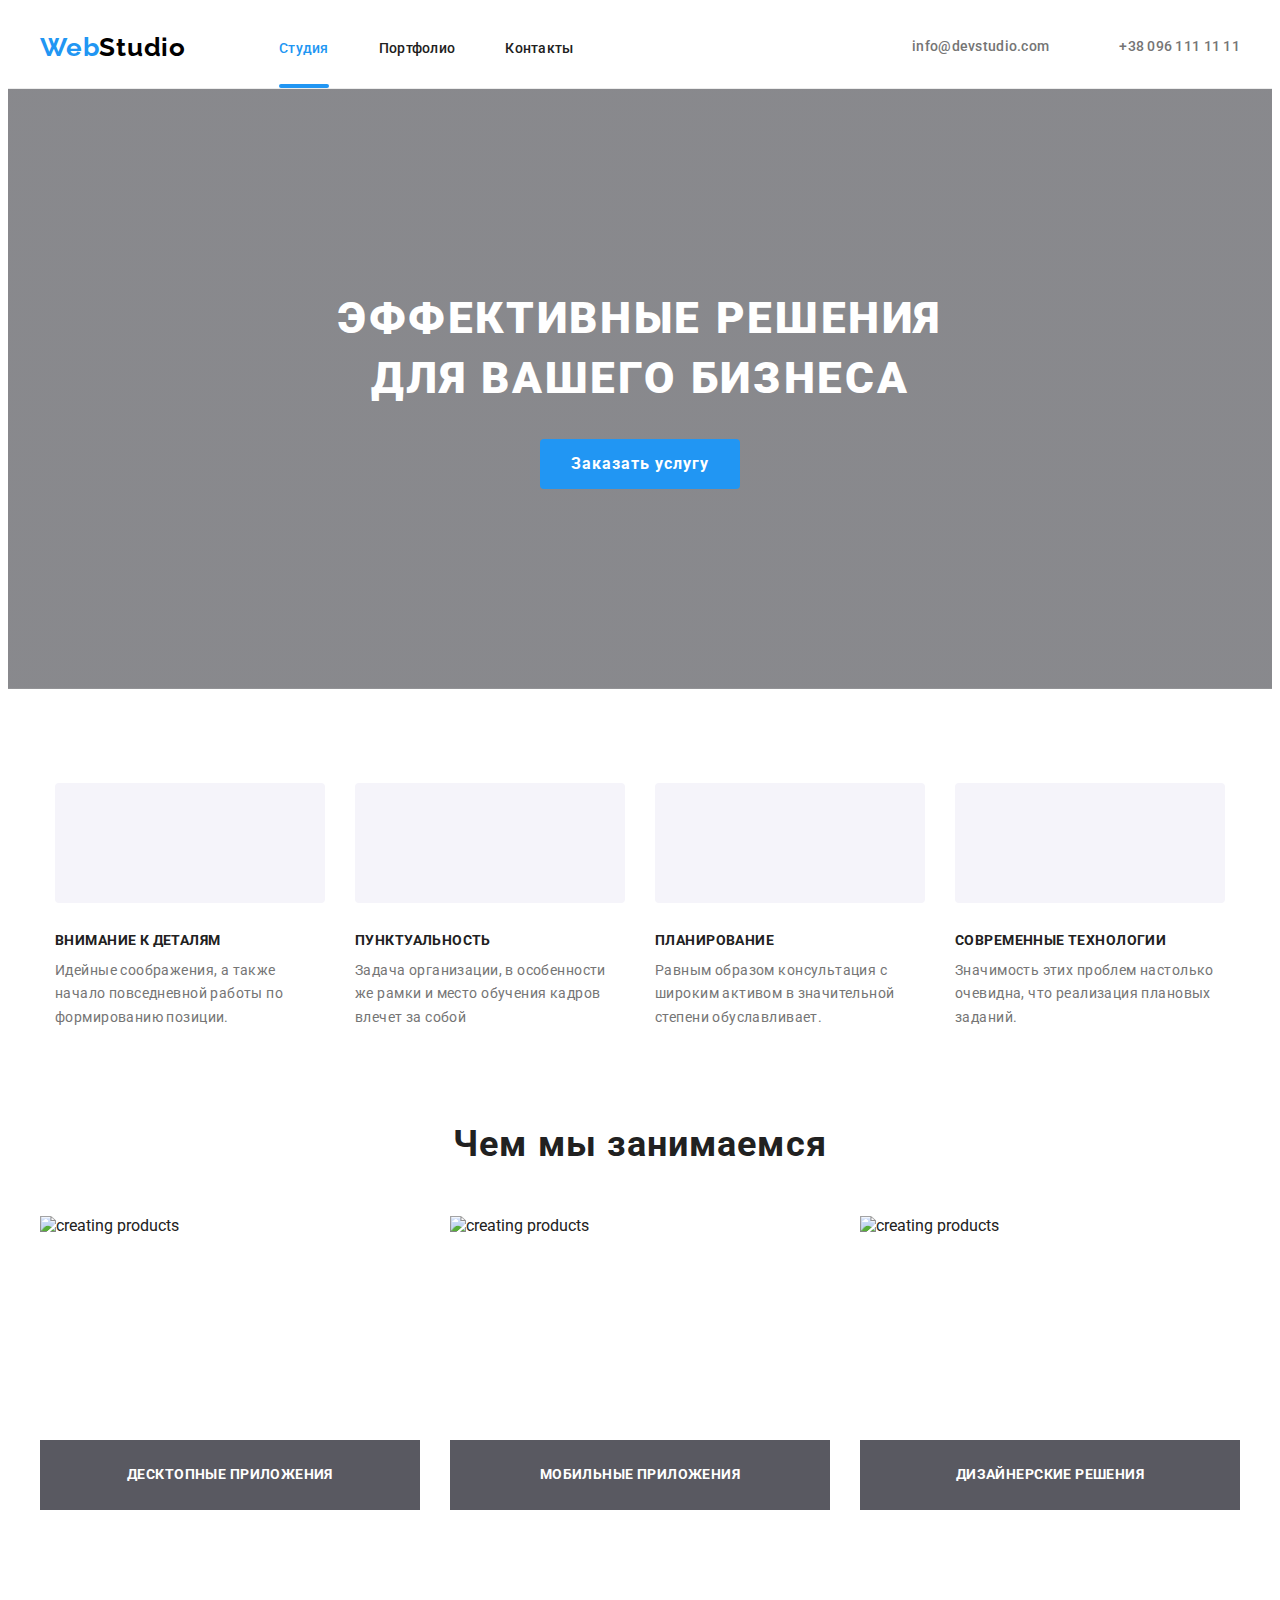
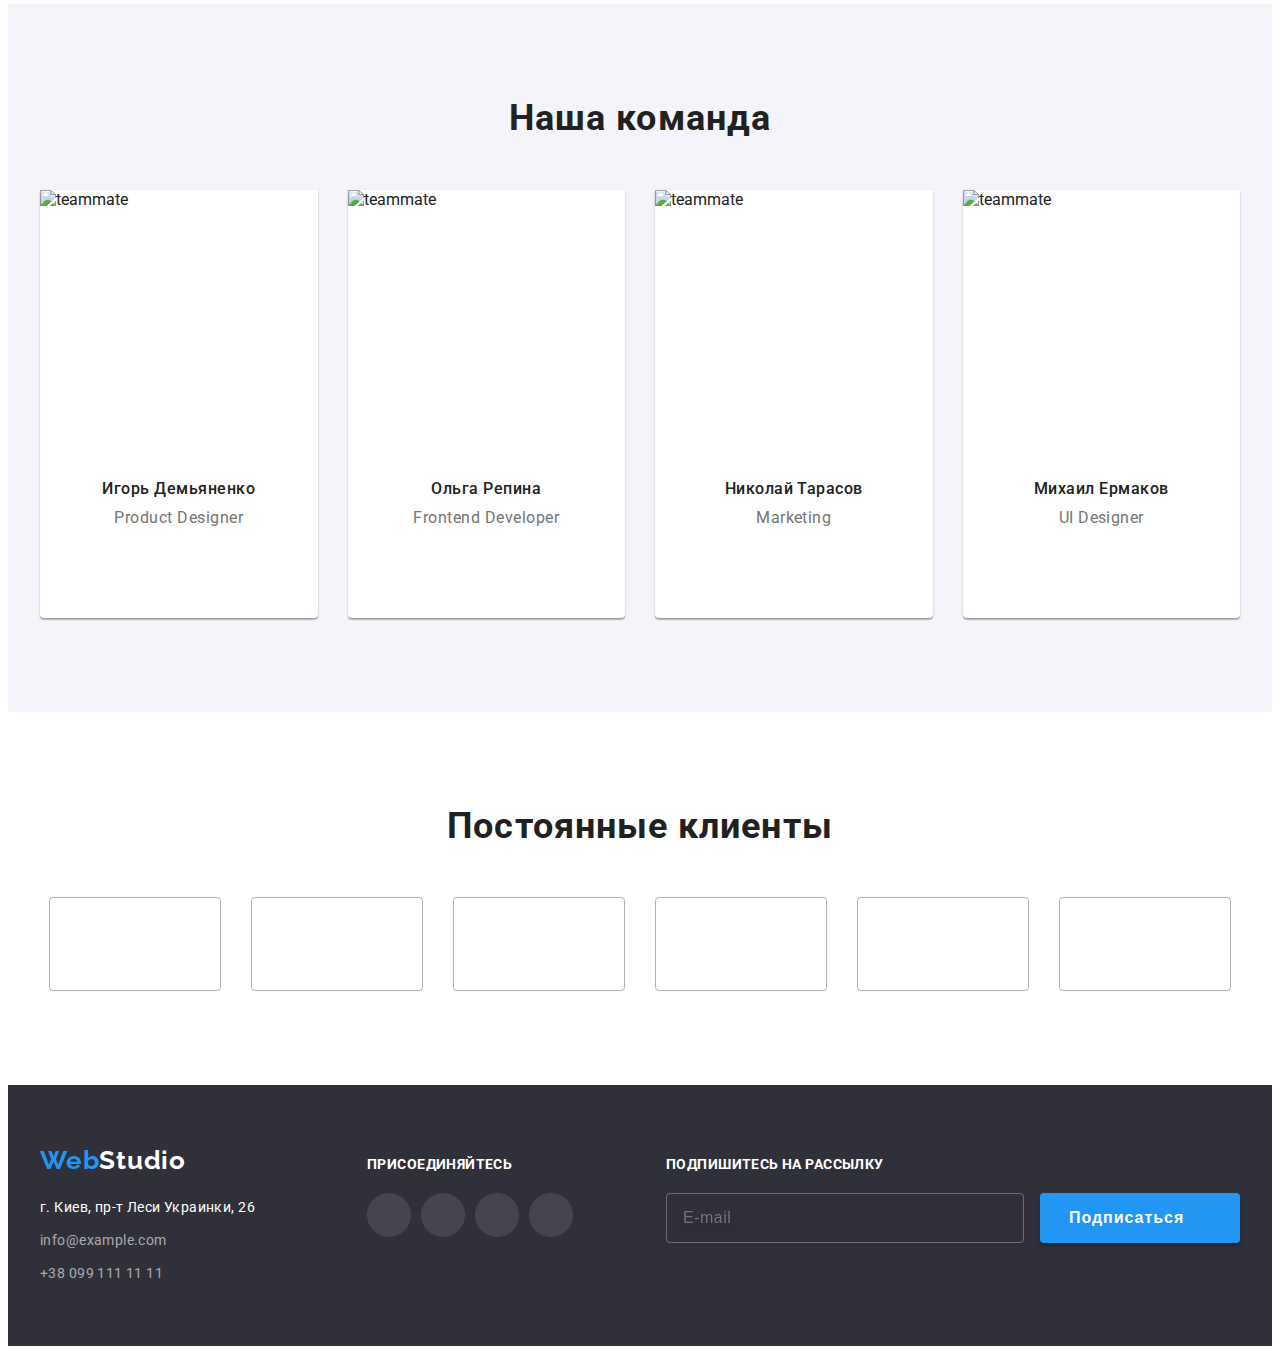
==== commit 6b961dc0: "останній варіант перед здачею" ====
--- a/index.html
+++ b/index.html
@@ -10,135 +10,138 @@
     <link href="https://fonts.googleapis.com/css2?family=Raleway:wght@700&family=Roboto:wght@400;500;700;900&display=swap"
         rel="stylesheet">
     <link rel="stylesheet" href="./css/modern-normalize.css">
-    <link rel="stylesheet" href="./css/main.css">
+    <link rel="stylesheet" href="./css/main.min.css">
     
 </head>
 <body>
     <header class="header">
-        <div class="container header-container">
+        <div class="container header__content">
         <nav class="navigation">
-            <a class="header-logo" href="./index.html"><span class="current">Web</span>Studio</a>
-                <ul class="header-list">
-                    <li class="navigation-item"><a href="./index.html" class="navigation-link nav-underline"> <span class="current">Студия</span></a></li>
-                    <li class="navigation-item"><a href="./portfolio.html" class="navigation-link">Портфолио</a></li>
-                    <li class="navigation-item"><a href="" class="navigation-link">Контакты</a></li>
+            <a class="logo logo--header-theme" href="./index.html"><span class="current">Web</span>Studio</a>
+                <ul class="nav-list">
+                    <li class="nav-list__item">
+                        <a href="./index.html" class="nav-list__link nav-underline"> <span class="current">Студия</span></a></li>
+                    <li class="nav-list__item">
+                        <a href="./portfolio.html" class="nav-list__link">Портфолио</a></li>
+                    <li class="nav-list__item">
+                        <a href="" class="nav-list__link">Контакты</a></li>
                 </ul>
         </nav>
-            <ul class="header-link">
-                <li class="header-item"><a href="mailto:info@devstudio.com" class="header-link-mail">
-                    <svg class="mail-icon" width="16" height="16"><use href="./images/icons.svg#icon-envelope"></use></svg>info@devstudio.com</a></li>
-                <li class="header-item"><a href="tel:+380961111111" class="header-link-tel">
-                    <svg class="tel-icon" width="10" height="16"><use href="./images/icons.svg#icon-smartphone"></use></svg>+38 096 111 11 11</a> </li>
+            <ul class="header-link ">
+                <li class="header-link__item"><a href="mailto:info@devstudio.com" class="header-link__mail">
+                    <svg class="header-link__mail-icon" width="16" height="16"><use href="./images/icons.svg#icon-envelope"></use></svg>info@devstudio.com</a></li>
+                <li class="header-link__item"><a href="tel:+380961111111" class="header-link__tel">
+                    <svg class="header-link__tel-icon" width="10" height="16"><use href="./images/icons.svg#icon-smartphone"></use></svg>+38 096 111 11 11</a> </li>
             </ul>
         </div>
     </header>
     <main>
 
         <section class="hero">
-            <div class="container">
-                <h1 class="hero-slogan">Эффективные решения для вашего бизнеса</h1>
-                <button type="button" class="hero-btn" data-modal-open>Заказать услугу</button> 
+            <div class="hero-content container">
+                <h1 class="hero-content__slogan">Эффективные решения для вашего бизнеса</h1>
+                <button type="button" class="hero-content__btn" data-modal-open>Заказать услугу</button> 
             </div>
         </section>    
 
-        <section class="section">
-            <div class="container">
-            <h2 class="visually-hidden">Наши преимущества</h2>
+        <section class="section about-us">
+            <div class="about-us__content container">
+            <h2 class="about-us__title visually-hidden">Наши преимущества</h2>
             <ul class="about-list">
-                <li class="about-item">
-                    <div class="about-item-icon">
-                        <svg class="item-icon" width="70" height="70">
+                <li class="about-list__item">
+                    <div class="about-list__content">
+                        <svg class="about-list__icon" width="70" height="70">
                             <use href="./images/icons.svg#icon-antenna"></use>
                         </svg>
                     </div>
-                    <h3 class="about-subtitle">Внимание к деталям</h3>
-                    <p class="about-desc">Идейные соображения, а также начало повседневной работы по формированию позиции.</p>
-                </li>
-                <li class="about-item">
-                    <div class="about-item-icon">
-                        <svg class="item-icon" width="70" height="70">
+                    <h3 class="about-list__subtitle subtitle">Внимание к деталям</h3>
+                    <p class="about-list__desc">Идейные соображения, а также начало повседневной работы по формированию позиции.</p>
+                </li>
+                <li class="about-list__item">
+                    <div class="about-list__content">
+                        <svg class="about-list__icon" width="70" height="70">
                             <use href="./images/icons.svg#icon-clock"></use>
                         </svg>
                     </div>
-                    <h3 class="about-subtitle">Пунктуальность</h3>
-                    <p class="about-desc">Задача организации, в особенности же рамки и место обучения кадров влечет за собой</p>
-                </li>
-                <li class="about-item">
-                    <div class="about-item-icon">
-                        <svg class="item-icon" width="70" height="70">
+                    <h3 class="about-list__subtitle subtitle">Пунктуальность</h3>
+                    <p class="about-list__desc">Задача организации, в особенности же рамки и место обучения кадров влечет за собой</p>
+                </li>
+                <li class="about-list__item">
+                    <div class="about-list__content">
+                        <svg class="about-list__icon" width="70" height="70">
                             <use href="./images/icons.svg#icon-diagram"></use>
                         </svg>
                     </div>
-                    <h3 class="about-subtitle">Планирование</h3>
-                    <p class="about-desc">Равным образом консультация с широким активом в значительной степени обуславливает.</p>
-                </li>
-                <li class="about-item">
-                    <div class="about-item-icon">
-                        <svg class=" " width="70" height="70">
+                    <h3 class="about-list__subtitle subtitle">Планирование</h3>
+                    <p class="about-list__desc">Равным образом консультация с широким активом в значительной степени обуславливает.</p>
+                </li>
+                <li class="about-list__item">
+                    <div class="about-list__content">
+                        <svg class="about-list__icon" width="70" height="70">
                             <use href="./images/icons.svg#icon-astronaut"></use>
                         </svg>
                     </div>
-                    <h3 class="about-subtitle">Современные технологии</h3>
-                    <p class="about-desc">Значимость этих проблем настолько очевидна, что реализация плановых заданий.</p>
+                    <h3 class="about-list__subtitle subtitle">Современные технологии</h3>
+                    <p class="about-list__desc">Значимость этих проблем настолько очевидна, что реализация плановых заданий.</p>
                 </li>
             </ul>
             </div>
         </section>
 
         <section class="section about-tasks">
-            <div class="container ">
-            <h2 class="title title-about-tasks">Чем мы занимаемся</h2>
-            <ul class="about-tasks-list">
-                <li class="about-tasks-item">
+            <div class="about-tasks__content container">
+            <h2 class="about-tasks__title title">Чем мы занимаемся</h2>
+            <ul class="tasks-list">
+                <li class="tasks-list__item">
                     <img src="./images/box-1.jpg" alt="creating products" width="370" height="294">
-                    <h3 class="about-tasks-products">Десктопные приложения</h3>
+                    <h3 class="tasks-list__products">Десктопные приложения</h3>
                 </li> 
-                <li class="about-tasks-item">
+                <li class="tasks-list__item">
                     <img src="./images/box-2.jpg" alt="creating products" width="370" height="294">
-                    <h3 class="about-tasks-products">Мобильные приложения</h3>
-                </li>
-                <li class="about-tasks-item">
+                    <h3 class="tasks-list__products">Мобильные приложения</h3>
+                </li>
+                <li class="tasks-list__item">
                     <img src="./images/box-3.jpg" alt="creating products" width="370" height="294">
-                    <h3 class="about-tasks-products">Дизайнерские решения</h3>
+                    <h3 class="tasks-list__products">Дизайнерские решения</h3>
                 </li>
             </ul>
             </div>
         </section>
 
         <section class="section about-team">
-            <div class="container">
-            <h2 class="title">Наша команда</h2>
-            <ul class="about-team-list">
-                <li class="about-team-item">
+            <div class="about-team__container container">
+            <h2 class="about-team__title title">Наша команда</h2>
+            <ul class="team-list">
+                <li class="team-list__item">
                     <img src="./images/img-1.jpg" alt="teammate" width="270" height="260">
-                    <div class="about-team-content">
-                        <h3  class="workman">Игорь Демьяненко</h3>
-                        <p class="speciality" lang="en">Product Designer</p>
-                        <ul class="workman-social-list">
-                            <li class="workman-social-item">
-                                <a href="" class="workman-social-link">
-                                <svg class="workman-social-icon" width="20" height="20">
+                    <div class="team-list__content">
+                        <h3  class="team-list__person">Игорь Демьяненко</h3>
+                        <p class="team-list__speciality" lang="en">Product Designer</p>
+                        <ul class="team-list__person-social socials">
+                            <li class="socials__item">
+                                <a href="" class="socials__link">
+                                <svg class="socials__icons" width="20" height="20">
                                     <use href="./images/icons.svg#icon-instagram"></use>
                                 </svg>
                                 </a>
                             </li>
                             <li class="workman-social-item">
-                                <a href="" class="workman-social-link">
-                                    <svg class="workman-social-icon" width="20" height="20">
+                                <a href="" class="socials__link">
+                                    <svg class="socials__icons" width="20" height="20">
                                     <use href="./images/icons.svg#icon-twitter"></use>
                                     </svg>
                                 </a>
                             </li>
-                            <li class="workman-social-item">
-                                <a href="" class="workman-social-link">
-                                    <svg class="workman-social-icon" width="20" height="20">
+                            <li class="socials__item">
+                                <a href="" class="socials__link">
+                                    <svg class="socials__icons" width="20" height="20">
                                     <use href="./images/icons.svg#icon-facebook"></use>
                                     </svg>
                                 </a>
                             </li>
-                            <li class="workman-social-item">
-                                <a href="" class="workman-social-link">
-                                    <svg class="workman-social-icon" width="20" height="20">
+                            <li class="socials__item">
+                                <a href="" class="socials__link">
+                                    <svg class="socials__icons" width="20" height="20">
                                     <use href="./images/icons.svg#icon-linkedin"></use>
                                     </svg>
                                 </a>
@@ -146,36 +149,36 @@
                         </ul>
                     </div>
                 </li>
-                <li class="about-team-item">
+                <li class="team-list__item">
                     <img src="./images/img-2.jpg" alt="teammate" width="270" height="260">
-                    <div class="about-team-content">
-                        <h3 class="workman">Ольга Репина</h3>
-                        <p class="speciality" lang="en">Frontend Developer</p>
-                        <ul class="workman-social-list">
-                            <li class="workman-social-item">
-                                <a href="" class="workman-social-link">
-                                    <svg class="workman-social-icon" width="20" height="20">
+                    <div class="team-list__content">
+                        <h3 class="team-list__person">Ольга Репина</h3>
+                        <p class="team-list__speciality" lang="en">Frontend Developer</p>
+                        <ul class="team-list__person-social socials">
+                            <li class="socials__item">
+                                <a href="" class="socials__link">
+                                    <svg class="socials__icons" width="20" height="20">
                                         <use href="./images/icons.svg#icon-instagram"></use>
                                     </svg>
                                 </a>
                             </li>
-                            <li class="workman-social-item ">
-                                <a href="" class="workman-social-link">
-                                    <svg class="workman-social-icon" width="20" height="20">
+                            <li class="socials__item">
+                                <a href="" class="socials__link">
+                                    <svg class="socials__icons" width="20" height="20">
                                         <use href="./images/icons.svg#icon-twitter"></use>
                                     </svg>
                                 </a>
                             </li>
-                            <li class="workman-social-item">
-                                <a href="" class="workman-social-link">
-                                    <svg class="workman-social-icon" width="20" height="20">
+                            <li class="socials__item">
+                                <a href="" class="socials__link">
+                                    <svg class="socials__icons" width="20" height="20">
                                         <use href="./images/icons.svg#icon-facebook"></use>
                                     </svg>
                                 </a>
                             </li>
-                            <li class="workman-social-item">
-                                <a href="" class="workman-social-link">
-                                    <svg class="workman-social-icon" width="20" height="20">
+                            <li class="socials__item">
+                                <a href="" class="socials__link">
+                                    <svg class="socials__icons" width="20" height="20">
                                         <use href="./images/icons.svg#icon-linkedin"></use>
                                     </svg>
                                 </a>
@@ -183,36 +186,36 @@
                         </ul>
                     </div> 
                 </li>
-                <li class="about-team-item">
+                <li class="team-list__item">
                     <img src="./images/img-3.jpg" alt="teammate" width="270" height="260">
-                    <div class="about-team-content"> 
-                        <h3 class="workman">Николай Тарасов</h3>
-                        <p class="speciality" lang="en">Marketing</p>
-                        <ul class="workman-social-list">
-                            <li class="workman-social-item">
-                                <a href="" class="workman-social-link">
-                                    <svg class="workman-social-icon" width="20" height="20">
+                    <div class="team-list__content"> 
+                        <h3 class="team-list__person">Николай Тарасов</h3>
+                        <p class="team-list__speciality" lang="en">Marketing</p>
+                        <ul class="team-list__person-social socials">
+                            <li class="socials__item">
+                                <a href="" class="socials__link">
+                                    <svg class="socials__icons" width="20" height="20">
                                         <use href="./images/icons.svg#icon-instagram"></use>
                                     </svg>
                                 </a>
                             </li>
-                            <li class="workman-social-item">
-                                <a href="" class="workman-social-link">
-                                    <svg class="workman-social-icon" width="20" height="20">
+                            <li class="socials__item">
+                                <a href="" class="socials__link">
+                                    <svg class="socials__icons" width="20" height="20">
                                         <use href="./images/icons.svg#icon-twitter"></use>
                                     </svg>
                                 </a>
                             </li>
-                            <li class="workman-social-item">
-                                <a href="" class="workman-social-link">
-                                    <svg class="workman-social-icon" width="20" height="20">
+                            <li class="socials__item">
+                                <a href="" class="socials__link">
+                                    <svg class="socials__icons" width="20" height="20">
                                         <use href="./images/icons.svg#icon-facebook"></use>
                                     </svg>
                                 </a>
                             </li>
-                            <li class="workman-social-item">
-                                <a href="" class="workman-social-link">
-                                    <svg class="workman-social-icon" width="20" height="20">
+                            <li class="socials__item">
+                                <a href="" class="socials__link">
+                                    <svg class="socials__icons" width="20" height="20">
                                         <use href="./images/icons.svg#icon-linkedin"></use>
                                     </svg>
                                 </a>
@@ -220,36 +223,36 @@
                         </ul>
                     </div>
                 </li>
-                <li class="about-team-item">
+                <li class="team-list__item">
                     <img src="./images/img-4.jpg" alt="teammate" width="270" height="260">
-                    <div class="about-team-content"> 
-                        <h3 class="workman">Михаил Ермаков</h3>
-                        <p class="speciality" lang="en">UI Designer</p>
-                        <ul class="workman-social-list">
-                            <li class="workman-social-item">
-                                <a href="" class="workman-social-link">
-                                    <svg class="workman-social-icon" width="20" height="20">
+                    <div class="team-list__content"> 
+                        <h3 class="team-list__person">Михаил Ермаков</h3>
+                        <p class="team-list__speciality" lang="en">UI Designer</p>
+                        <ul class="team-list__person-social socials">
+                            <li class="socials__item">
+                                <a href="" class="socials__link">
+                                    <svg class="socials__icons" width="20" height="20">
                                         <use href="./images/icons.svg#icon-instagram"></use>
                                     </svg>
                                 </a>
                             </li>
-                            <li class="workman-social-item">
-                                <a href="" class="workman-social-link">
-                                    <svg class="workman-social-icon" width="20" height="20">
+                            <li class="socials__item">
+                                <a href="" class="socials__link">
+                                    <svg class="socials__icons" width="20" height="20">
                                         <use href="./images/icons.svg#icon-twitter"></use>
                                     </svg>
                                 </a>
                             </li>
-                            <li class="workman-social-item">
-                                <a href="" class="workman-social-link">
-                                    <svg class="workman-social-icon" width="20" height="20">
+                            <li class="socials__item">
+                                <a href="" class="socials__link">
+                                    <svg class="socials__icons" width="20" height="20">
                                         <use href="./images/icons.svg#icon-facebook"></use>
                                     </svg>
                                 </a>
                             </li>
-                            <li class="workman-social-item">
-                                <a href="" class="workman-social-link">
-                                    <svg class="workman-social-icon" width="20" height="20">
+                            <li class="socials__item">
+                                <a href="" class="socials__link">
+                                    <svg class="socials__icons" width="20" height="20">
                                         <use href="./images/icons.svg#icon-linkedin"></use>
                                     </svg>
                                 </a>
@@ -262,31 +265,31 @@
         </section>
 
         <section class="section clients">
-            <div class="container">
-                <h2 class="title">Постоянные клиенты</h2>
-                <ul class="clients-links-list">
-                    <li class="clients-links-item">
-                        <a class="client-link" href=""><svg class="client-link-icon"> 
+            <div class="clients__container container">
+                <h2 class="clients__title title">Постоянные клиенты</h2>
+                <ul class="clients-list">
+                    <li class="clients-list__item">
+                        <a class="clients-list__link" href=""><svg class="clients-list__icon"> 
                             <use href="./images/icons.svg#icon-first-client"></use>
                         </svg></a></li>
-                    <li class="clients-links-item">
-                        <a class="client-link" href=""><svg class="client-link-icon">
+                    <li class="clients-list__item">
+                        <a class="clients-list__link" href=""><svg class="clients-list__icon">
                         <use href="./images/icons.svg#icon-second-client"></use>
                     </svg></a></li>
-                    <li class="clients-links-item">
-                        <a class="client-link" href=""><svg class="client-link-icon">
+                    <li class="clients-list__item">
+                        <a class="clients-list__link" href=""><svg class="clients-list__icon">
                         <use href="./images/icons.svg#icon-third-client"></use>
                     </svg></a></li>
-                    <li class="clients-links-item">
-                        <a class="client-link" href=""><svg class="client-link-icon">
+                    <li class="clients-list__item">
+                        <a class="clients-list__link" href=""><svg class="clients-list__icon">
                         <use href="./images/icons.svg#icon-fourth-client"></use>
                     </svg></a></li>
-                    <li class="clients-links-item">
-                        <a class="client-link" href=""><svg class="client-link-icon">
+                    <li class="clients-list__item">
+                        <a class="clients-list__link" href=""><svg class="clients-list__icon">
                         <use href="./images/icons.svg#icon-fifth-client"></use>
                     </svg></a></li>
-                    <li class="clients-links-item">
-                        <a class="client-link" href=""><svg class="client-link-icon">
+                    <li class="clients-list__item">
+                        <a class="clients-list__link" href=""><svg class="clients-list__icon">
                         <use href="./images/icons.svg#icon-sixth-client"></use>
                     </svg></a></li>
                 </ul>
@@ -295,64 +298,64 @@
 
     </main>
 
-    <footer class="footer">
+    <footer class="footer-section">
         <div class="container">
-            <div class="footer-container">
-                <div class="main-address">
-                <a class="footer-logo" href="./index.html"><span class="current">Web</span>Studio</a>
-                <address class="footer-contacts">
-                    <ul class="footer-list">
-                        <li class="footer-item-map">
-                            <a class="footer-link-map" href="https://goo.gl/maps/9u9kL7aFhhk2bSxa9" target="_blank" rel="noopener noreferrer nofollow">г. Киев, пр-т Леси Украинки, 26</a>
-                        </li>
-                        <li class="footer-item-mail">
-                            <a class="footer-link" href="mailto:info@example.com">info@example.com</a>
-                        </li>
-                        <li class="footer-item-tel">
-                            <a class="footer-link" href="tel:+380991111111">+38 099 111 11 11</a>
+            <div class="footer-content">
+                <div class="footer-address main-address">
+                <a class="footer-address__logo logo logo--footer-theme" href="./index.html"><span class="current">Web</span>Studio</a>
+                <address class="footer-address__address-form">
+                    <ul class="footer-address__list">
+                        <li class="footer-address__item-map">
+                            <a class="footer-address__link-map" href="https://goo.gl/maps/9u9kL7aFhhk2bSxa9" target="_blank" rel="noopener noreferrer nofollow">г. Киев, пр-т Леси Украинки, 26</a>
+                        </li>
+                        <li class="footer-address__item-mail">
+                            <a class="footer-address__link" href="mailto:info@example.com">info@example.com</a>
+                        </li>
+                        <li class="footer-address__item-tel">
+                            <a class="footer-address__link" href="tel:+380991111111">+38 099 111 11 11</a>
                         </li>
                     </ul>
                 </address>
                 </div>
-                <div class="footer-social-links">
-                    <p class="footer-subtitle">присоединяйтесь</p>
-                    <ul class="footer-social-list">
-                        <li class="footer-social-item">
-                        <a class="footer-social-link" href="">
-                            <svg class="footer-social-icon" width="20" height="20">
+                <div class="footer-socials">
+                    <p class="footer-socials__sub footer-subtitle">присоединяйтесь</p>
+                    <ul class="footer-socials__list">
+                        <li class="footer-socials__item">
+                        <a class="footer-socials__link" href="">
+                            <svg class="footer-socials__icon" width="20" height="20">
                                 <use href="./images/icons.svg#icon-instagram"></use>
                             </svg>
                         </a>
                         </li>
-                        <li class="footer-social-item">
-                        <a class="footer-social-link" href="">
-                            <svg class="footer-social-icon" width="20" height="20">
+                        <li class="footer-socials__item">
+                        <a class="footer-socials__link" href="">
+                            <svg class="footer-socials__icon" width="20" height="20">
                                 <use href="./images/icons.svg#icon-twitter"></use>
                             </svg>
                         </a>
                         </li>
-                        <li class="footer-social-item">
-                        <a class="footer-social-link" href="">
-                            <svg class="footer-social-icon" width="20" height="20">
+                        <li class="footer-socials__item">
+                        <a class="footer-socials__link" href="">
+                            <svg class="footer-socials__icon" width="20" height="20">
                                 <use href="./images/icons.svg#icon-facebook"></use>
                             </svg>
                         </a>
                         </li>
-                        <li class="footer-social-item">
-                        <a class="footer-social-link" href="">
-                            <svg class="footer-social-icon" width="20" height="20">
+                        <li class="footer-socials__item">
+                        <a class="footer-socials__link" href="">
+                            <svg class="footer-socials__icon" width="20" height="20">
                                 <use href="./images/icons.svg#icon-linkedin"></use>
                             </svg>
                         </a>
                         </li>
                     </ul>
                 </div>
-                <div class="subscription">
-                    <p class="footer-subtitle">Подпишитесь на рассылку</p>
-                    <form class="footer-form">
-                        <input class="footer-form-input" type="email" name="user-email" id="email" placeholder="E-mail" required>
-                        <button class="subscription-btn" type="submit">Подписаться 
-                            <svg class="subscription-icon" width="24" height="24">
+                <div class="subscription subscr-content">
+                    <p class="subscription__subtitle footer-subtitle">Подпишитесь на рассылку</p>
+                    <form class="subscription__form">
+                        <input class="subscription__input" type="email" name="user-email" id="email" placeholder="E-mail" required>
+                        <button class="subscription__btn" type="submit">Подписаться 
+                            <svg class="subscription__icon" width="24" height="24">
                                 <use href="./images/icons.svg#icon-send">
                                 </use>
                             </svg>
--- a/css/main.min.css
+++ b/css/main.min.css
@@ -0,0 +1,2 @@
+:root{--accent-color: #2196F3;--header-logo-color: #000000;--navigation-text-color: #212121;--header-text-color: #757575;--hero-text-color: #FFFFFF;--hero-back-color: #2196F3;--about-subtitle-color: #212121;--about-desc-color: #757575;--title-text-color: #212121;--footer-logo-color: #FFFFFF;--footer-text-color: #FFFFFF;--footer-links-color: rgba(255, 255, 255, 0.6);--hero-background-color: #C4C4C4;--filter-title-color:#212121;--footer-back-color: #2F303A;--timing-function: cubic-bezier(0.4, 0, 0.2, 1)}p,h1,h2,h3,h4,h5,h6{margin:0}ul{list-style:none;margin:0;padding:0}button{cursor:pointer}img{display:block}body{font-family:"Roboto", sans-serif;color:#212121}a{text-decoration:none}textarea{resize:none}.current{color:var(--accent-color)}.container{width:1200px;padding-left:15px;padding-right:15px;margin:0 auto}.visually-hidden{position:absolute;white-space:nowrap;width:1px;height:1px;overflow:hidden;border:0;padding:0;clip:rect(0 0 0 0);clip-path:inset(50%);margin:-1px}.logo{font-family:"Raleway", sans-serif;font-weight:700;font-size:26px;line-height:1.19;letter-spacing:.03em}.logo--header-theme{margin-right:93px;color:var(--header-logo-color)}.logo--footer-theme{display:block;color:var(--footer-logo-color);margin-bottom:20px}.header{padding-top:24px;padding-bottom:25px;border-bottom:1px solid #ECECEC}.header__content{display:flex;align-items:center}.navigation{display:flex;align-items:center}.nav-list{display:flex}.nav-list__item+.nav-list__item{margin-left:50px}.nav-list__link{position:relative;font-weight:500;font-size:14px;line-height:1.14;letter-spacing:.02em;color:var(--navigation-text-color);padding-top:32px;padding-bottom:32px;transition:color 250ms var(--timing-function)}.nav-list__link:hover,.nav-list__link:focus{color:var(--accent-color)}.nav-underline::after{content:"";position:absolute;left:0;bottom:0;display:block;width:100%;height:4px;border-radius:2px;background-color:var(--accent-color);transition:opacity 250ms var(--timing-function)}.header-link{display:flex;margin-left:auto}.header-link__item{margin-left:50px}.header-link__mail,.header-link__tel{display:flex;align-items:center;font-weight:500;font-size:14px;line-height:1.14;letter-spacing:.02em;color:var(--header-text-color);transition:color 250ms var(--timing-function)}.header-link__mail:hover,.header-link__mail:focus,.header-link__tel:hover,.header-link__tel:focus{color:var(--accent-color)}.header-link__mail-icon,.header-link__tel-icon{fill:currentColor;margin-right:10px}.hero{background-color:var(--hero-background-color);background-image:linear-gradient(rgba(47,48,58,0.4), rgba(47,48,58,0.4)),url(../images/hero-bg.jpg);background-repeat:no-repeat;background-position:center;background-size:cover;text-align:center;padding:200px 0;max-width:1600px;margin:0 auto}.hero-content__slogan{font-weight:900;font-size:44px;line-height:1.36;letter-spacing:.06em;text-align:center;text-transform:uppercase;color:var(--hero-text-color);width:696px;margin:0 auto}.hero-content__btn{font-family:inherit;font-weight:700;font-size:16px;line-height:1.87;letter-spacing:.06em;background-color:var(--accent-color);color:var(--hero-text-color);border-radius:4px;border:0px;min-width:200px;height:50px;margin-top:30px;transition:box-shadow 250ms var(--timing-function)}.hero-content__btn:hover,.hero-content__btn:focus{box-shadow:0px 4px 4px rgba(0,0,0,0.15)}.section{padding-top:94px;padding-bottom:94px}.about-list{display:flex;justify-content:center}.about-list__item{width:270px}.about-list__item+.about-list__item{margin-left:30px}.about-list__content{height:120px;background:#F5F4FA;border-radius:4px;display:flex;align-items:center;justify-content:center}.about-list__icon{display:flex}.about-list__subtitle{font-weight:700;font-size:14px;line-height:1.14;letter-spacing:.03em;text-transform:uppercase;color:var(--about-subtitle-color)}.subtitle{margin-bottom:10px;margin-top:30px}.about-list__desc{font-size:14px;line-height:1.71;letter-spacing:.03em;color:var(--about-desc-color)}.title{font-weight:700;font-size:36px;line-height:1.16;letter-spacing:.03em;text-align:center;color:var(--title-text-color);margin-bottom:50px}.about-tasks{padding-top:0px}.tasks-list{display:flex;margin-left:-30px;margin-bottom:-30px;flex-wrap:wrap}.tasks-list__item{position:relative;flex-basis:calc(100% / 3 - 30px);margin-left:30px;margin-bottom:30px}.tasks-list__products{position:absolute;bottom:0;width:100%;height:70px;display:flex;justify-content:center;align-items:center;font-weight:700;font-size:14px;line-height:1.14;letter-spacing:.03em;text-transform:uppercase;background:rgba(47,48,58,0.8);color:#FFFFFF}.about-team{background:#F5F4FA}.team-list{display:flex;margin-left:-30px;margin-bottom:-30px;flex-wrap:wrap}.team-list__item{flex-basis:calc(100% / 4 - 30px);margin-left:30px;margin-bottom:30px;box-shadow:0px 1px 3px rgba(0,0,0,0.12),0px 1px 1px rgba(0,0,0,0.14),0px 2px 1px rgba(0,0,0,0.2);background:#FFFFFF;border-radius:0px 0px 4px 4px}.team-list__content{text-align:center;padding-top:30px;padding-bottom:30px}.team-list__person{font-weight:500;font-size:16px;line-height:1.18;letter-spacing:.03em;color:var(--title-text-color);margin-bottom:10px}.team-list__speciality{font-size:16px;line-height:1.18;letter-spacing:.03em;color:var(--about-desc-color);margin-bottom:16px}.team-list__person-social{display:flex;justify-content:center}.socials__link{width:44px;height:44px;border-radius:50%;display:flex;align-items:center;justify-content:center;color:#AFB1B8;transition:color 250ms var(--timing-function),background-color 250ms var(--timing-function)}.socials__link:hover,.socials__link:focus{color:#FFFFFF;background-color:var(--accent-color)}.socials__icons{fill:currentColor}.clients-list{display:flex;justify-content:center}.clients-list__item+.clients-list__item{margin-left:30px}.clients-list__link{width:170px;height:92px;border:1px solid;display:flex;align-items:center;justify-content:center;border-radius:4px;color:#afb1b8;transition:color 250ms var(--timing-function),border-color 250ms var(--timing-function)}.clients-list__link:hover,.clients-list__link:focus{color:var(--accent-color);border-color:var(--accent-color)}.clients-list__icon{width:106px;height:60px;fill:currentColor}.footer-section{background-color:var(--footer-back-color);max-width:1600px;margin:0 auto;padding-top:60px;padding-bottom:60px}.footer-content{display:flex;align-items:baseline}.main-address{flex-grow:1;margin-right:70px}.footer-address__item-map{margin-bottom:9px}.footer-address__link-map{font-style:normal;font-size:14px;line-height:1.71;letter-spacing:.03em;color:white;margin-bottom:9px;transition:color 250ms var(--timing-function)}.footer-address__link-map:hover,.footer-address__link-map:focus{color:var(--accent-color)}.footer-address__item-mail{margin-bottom:9px}.footer-address__link{font-style:normal;font-size:14px;line-height:1.71;letter-spacing:.03em;color:var(--footer-links-color);transition:color 250ms var(--timing-function)}.footer-address__link:hover,.footer-address__link:focus{color:var(--accent-color)}.footer-subtitle{display:inline-block;font-weight:700;font-size:14px;line-height:1.14;letter-spacing:.03em;text-transform:uppercase;color:var(--footer-text-color);margin-bottom:20px}.footer-socials__list{display:flex;justify-content:center}.footer-socials__item+.footer-socials__item{margin-left:10px}.footer-socials__link{width:44px;height:44px;border-radius:50%;display:flex;align-items:center;justify-content:center;background:rgba(255,255,255,0.1);transition:background-color 250ms var(--timing-function)}.footer-socials__link:hover,.footer-socials__link:focus{background-color:var(--accent-color)}.footer-socials__icon{fill:var(--footer-text-color)}.subscr-content{margin-left:93px}.subscription__form{justify-content:space-between}.subscription__input{width:358px;height:50px;background-color:transparent;border:1px solid rgba(255,255,255,0.3);box-sizing:border-box;filter:drop-shadow(0px 4px 4px rgba(0,0,0,0.15));border-radius:4px;padding-left:16px;color:rgba(255,255,255,0.6);font-size:16px;line-height:1.25;letter-spacing:.03em;display:inline-block}.subscription__btn{width:200px;height:50px;background-color:var(--accent-color);box-shadow:0px 4px 4px rgba(0,0,0,0.15);border-radius:4px;border:0px;font-weight:700;font-size:16px;line-height:1.87;letter-spacing:.06em;color:#FFFFFF;margin-left:12px;padding:10px 28px 10px 29px;display:inline-flex;align-items:center}.subscription__icon{margin-left:10px}.backdrop{position:fixed;top:0px;left:0px;width:100%;height:100%;background-color:rgba(0,0,0,0.2);opacity:1;transition:opacity 250ms var(--timing-function)}.backdrop.is-hidden{opacity:0;pointer-events:none}.modal{position:absolute;top:50%;left:50%;transform:translate(-50%, -50%);min-width:528px;min-height:581px;background-color:#FFFFFF;padding:15px;box-shadow:0px 1px 3px rgba(0,0,0,0.12),0px 1px 1px rgba(0,0,0,0.14),0px 2px 1px rgba(0,0,0,0.2);border-radius:4px;padding:40px}.modal-title{font-weight:700;font-size:20px;line-height:1.15;letter-spacing:.03em;text-align:center;color:var(--about-subtitle-color);margin-bottom:12px}.form{width:448px;display:flex;flex-direction:column}.form-field{display:flex;flex-direction:column;margin-bottom:10px}.form-label{display:block;font-size:12px;line-height:1.16;letter-spacing:.01em;color:#757575;margin-bottom:4px;position:relative}.modal-input-wrap{position:relative}.form-input{width:100%;height:40px;border:1px solid rgba(33,33,33,0.2);box-sizing:border-box;border-radius:4px;padding-left:42px;outline:none;cursor:pointer;transition:border-color 250ms var(--timing-function)}.form-input:focus{border-color:var(--accent-color)}.modal-icon{position:absolute;top:50%;left:12px;transform:translateY(-50%);transition:filter 250ms var(--timing-function),fill 250ms var(--timing-function)}.form-input:focus+.modal-icon{fill:var(--accent-color);filter:drop-shadow(0px 4px 4px rgba(0,0,0,0.25))}.modal-comment{margin-bottom:-10px}.form-comment{width:100%;height:120px;padding:12px 16px;border:1px solid rgba(33,33,33,0.2);border-radius:4px;outline:none;cursor:pointer;font:inherit;transition:border-color 250ms var(--timing-function)}.form-comment:focus{border-color:var(--accent-color)}.form-comment::placeholder{font-size:14px;line-height:1.14;letter-spacing:.01em;color:rgba(117,117,117,0.5)}.checkbox-block{margin-top:20px;margin-bottom:30px;display:flex;align-items:center;justify-content:center}.modal-check-text{display:flex;align-items:center;font-size:14px;line-height:1.71;letter-spacing:.03em;color:#757575}.modal-check-icon{fill:transparent}.modal-check-text span{display:flex;align-items:center;justify-content:center;width:16px;height:15px;border:2px solid var(--about-subtitle-color);border-radius:2px;margin-right:7px}.modal-check:checked+.modal-check-text>span{background-color:#2196F3;border:none}.modal-check:checked+.modal-check-text svg{fill:var(--footer-logo-color)}.modal-submit{text-align:center}.modal-submit-btn{width:200px;height:50px;background:#2196F3;box-shadow:0px 4px 4px rgba(0,0,0,0.15);border-radius:4px;border:none;font-weight:700;font-size:16px;line-height:1.87;letter-spacing:.06em;color:#FFFFFF}.policy-link{text-decoration-line:underline;color:#2196F3}.close-modal{position:absolute;width:30px;height:30px;background:#FFFFFF;border:1px solid rgba(0,0,0,0.1);border-radius:50%;top:8px;right:8px}.close-modal-icon{padding:auto;cursor:pointer;transition:fill 250ms var(--timing-function)}.close-modal-icon:hover{fill:var(--accent-color)}.portfolio-content__list{display:flex;justify-content:center;margin-bottom:50px}.filter-list__item+.filter-list__item{margin-left:8px}.filter-list__btn{font-family:inherit;font-weight:500;font-size:16px;line-height:1.62;letter-spacing:.03em;text-align:center;border:0px;border-radius:4px;padding-top:6px;padding-right:22px;padding-bottom:6px;padding-left:22px;transition:color 250ms var(--timing-function),background-color 250ms var(--timing-function),box-shadow 250ms var(--timing-function)}.filter-list__btn:hover,.filter-list__btn:focus{color:var(--hero-text-color);background-color:var(--accent-color);box-shadow:0px 3px 1px rgba(0,0,0,0.1),0px 1px 2px rgba(0,0,0,0.08),0px 2px 2px rgba(0,0,0,0.12)}.projects{display:flex;margin-left:-30px;margin-bottom:-30px;flex-wrap:wrap}.projects__item{flex-basis:calc(100% / 9 - 30px);margin-left:30px;margin-bottom:30px}.projects__link{display:inline-block;transition:background-color 250ms var(--timing-function),box-shadow 250ms var(--timing-function)}.projects__link:hover,.projects__link:focus{background-color:#FFFFFF;box-shadow:0px 1px 1px rgba(0,0,0,0.12),0px 4px 4px rgba(0,0,0,0.06),1px 4px 6px rgba(0,0,0,0.16)}.projects__link:hover .projects__overlay,.projects__link:focus .projects__overlay{transform:translateY(0%)}.projects__tumb{position:relative;overflow:hidden}.projects__overlay{position:absolute;top:0;left:0;width:100%;height:100%;background-color:rgba(33,150,243,0.9);transform:translateY(150%);transition:transform 250ms var(--timing-function)}.projects__text{position:absolute;top:50%;left:50%;transform:translate(-50%, -50%)}.projects__hover{width:322px;font-size:18px;line-height:1.56;letter-spacing:0.03em;color:var(--hero-text-color)}.projects__content{background:#FFFFFF;border:1px solid #EEEEEE;border-top:0px;box-sizing:border-box;padding:20px 24px;position:relative}.projects__name{font-weight:700;font-size:18px;line-height:2;letter-spacing:.06em;color:var(--filter-title-color);margin-top:20px;margin-bottom:4px}.projects__type{font-size:16px;line-height:1.87;letter-spacing:.03em;font-size:16px;line-height:1.87;letter-spacing:0.03em;color:var(--about-desc-color)}
+/*# sourceMappingURL=main.min.css.map */